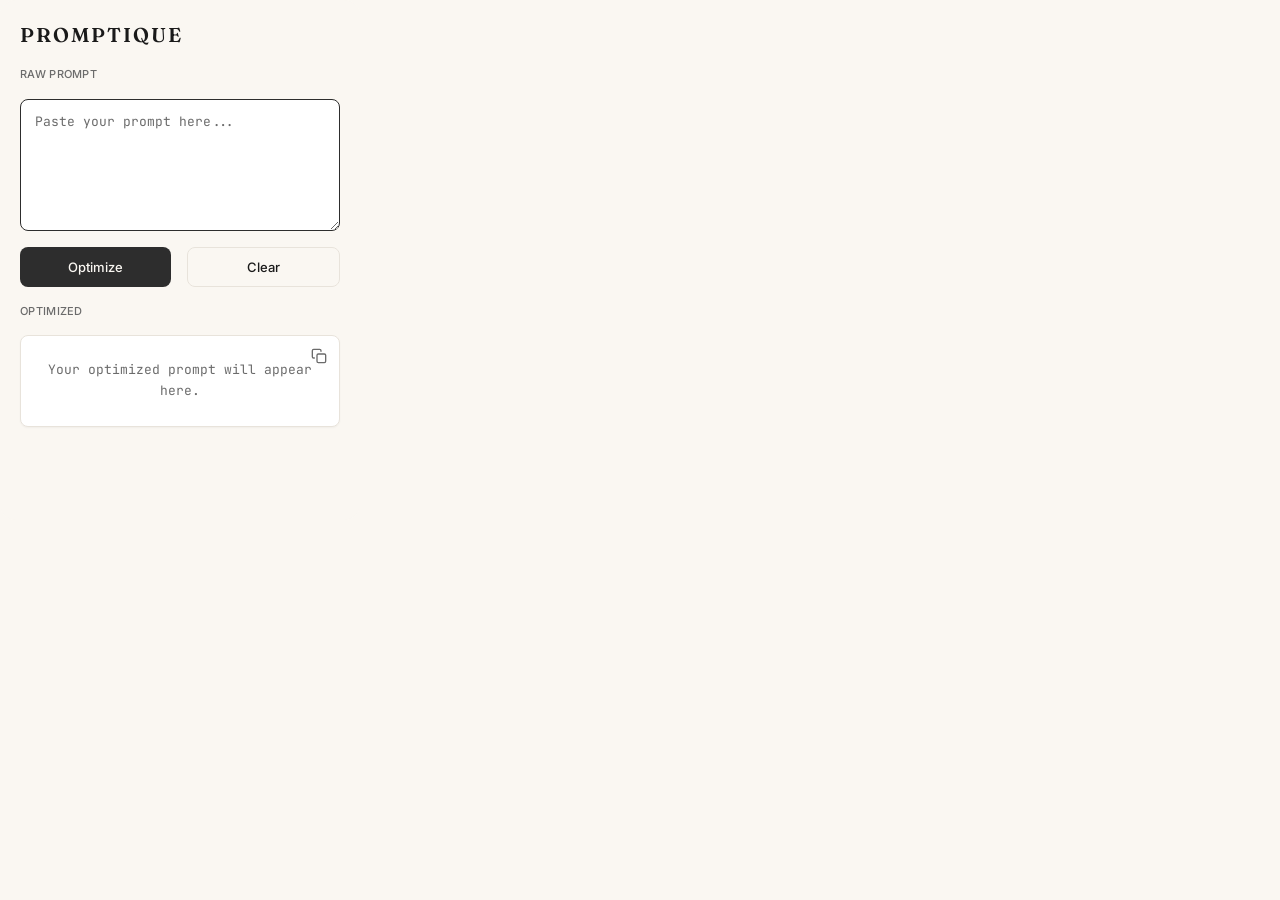
==== extension/popup.html @ b907c701 "Initial public release — Promptique v0.2" ====
<!DOCTYPE html>
<html lang="en">
<head>
  <meta charset="UTF-8">
  <title>Promptique</title>
  <link rel="preconnect" href="https://fonts.googleapis.com">
  <link rel="preconnect" href="https://fonts.gstatic.com" crossorigin>
  <link href="https://fonts.googleapis.com/css2?family=Fraunces:opsz,wght@9..144,500;9..144,600;9..144,700&family=Inter:wght@400;500;600&family=JetBrains+Mono:wght@400;500&display=swap" rel="stylesheet">
  <link rel="stylesheet" href="styles.css">
  <style>
    html, body {
      width: 360px;
      height: 520px;
      border-radius: 16px;
      overflow: hidden;
    }
    .app { height: 100%; border-radius: 16px; }
  </style>
</head>
<body>
  <div class="app">
    <div class="header">
      <h1>Promptique</h1>
    </div>

    <label class="label" for="userPrompt">Raw prompt</label>
    <textarea id="userPrompt" class="textarea" placeholder="Paste your prompt here..." spellcheck="false" autofocus></textarea>

    <div class="btn-row">
      <button id="optimizeBtn" class="btn">Optimize</button>
      <button id="clearBtn" class="btn btn-secondary" hidden>Clear</button>
    </div>

    <div id="errorBanner" class="error-banner" role="alert"></div>

    <label class="label">Optimized</label>
    <div id="result" class="result is-empty" aria-live="polite">
      <div class="result-scroll"><span id="resultText">Your optimized prompt will appear here.</span></div>
      <button id="copyBtn" class="icon-btn copy-btn" aria-label="Copy to clipboard" title="Copy" hidden>
        <svg viewBox="0 0 24 24" fill="none" stroke="currentColor" stroke-width="2" stroke-linecap="round" stroke-linejoin="round"><rect x="9" y="9" width="13" height="13" rx="2" ry="2"/><path d="M5 15H4a2 2 0 0 1-2-2V4a2 2 0 0 1 2-2h9a2 2 0 0 1 2 2v1"/></svg>
      </button>
      <span id="copiedFlash" class="copied-flash">Copied</span>
    </div>
  </div>

  <script type="module" src="popup.js"></script>
</body>
</html>
---- extension/styles.css ----
/* Promptique — shared styles ("Ink & Paper" theme, section 14 of the spec) */

:root {
  --bg: #FAF7F2;
  --surface: #FFFFFF;
  --text: #1A1A1A;
  --text-muted: #6B6B6B;
  --accent: #2D2D2D;
  --accent-hover: #000000;
  --accent-disabled: #9A9A9A;
  --border: #E8E3DB;
  --success: #4A7C59;
  --error: #B84A3E;
  --error-bg: #FDF4F2;
  --radius: 8px;
  --gap: 16px;
  --pad: 20px;
}

* { box-sizing: border-box; }

html, body {
  margin: 0;
  padding: 0;
  background: var(--bg);
  color: var(--text);
  font-family: 'Inter', -apple-system, BlinkMacSystemFont, "Segoe UI", sans-serif;
  font-size: 13px;
  font-weight: 400;
  line-height: 1.5;
}

.app {
  display: flex;
  flex-direction: column;
  gap: var(--gap);
  padding: var(--pad);
}

.header {
  display: flex;
  align-items: center;
  justify-content: space-between;
}

.header h1 {
  margin: 0;
  font-family: 'Fraunces', Georgia, 'Times New Roman', serif;
  font-size: 20px;
  font-weight: 600;
  letter-spacing: 2px;
  text-transform: uppercase;
  font-feature-settings: "ss01";
}

.icon-btn {
  background: transparent;
  border: 0;
  padding: 4px;
  cursor: pointer;
  color: var(--text-muted);
  display: inline-flex;
  align-items: center;
  justify-content: center;
  border-radius: 4px;
  transition: color 150ms ease, background 150ms ease;
}
.icon-btn:hover { color: var(--text); }
.icon-btn:focus-visible { outline: none; color: var(--text); background: rgba(45, 45, 45, 0.08); }
.icon-btn svg { width: 16px; height: 16px; }

.label {
  font-size: 11px;
  font-weight: 500;
  letter-spacing: 0.3px;
  text-transform: uppercase;
  color: var(--text-muted);
}

.textarea,
.input {
  width: 100%;
  background: var(--surface);
  border: 1px solid var(--border);
  border-radius: var(--radius);
  padding: 12px 14px;
  color: var(--text);
  font-family: 'JetBrains Mono', ui-monospace, "SF Mono", Menlo, Consolas, monospace;
  font-size: 13px;
  line-height: 1.6;
  resize: vertical;
  transition: border-color 150ms ease;
}
.textarea:focus,
.input:focus {
  outline: none;
  border-color: var(--accent);
}
.textarea::placeholder,
.input::placeholder { color: var(--text-muted); }

.textarea { min-height: 132px; max-height: 220px; }

.btn {
  width: 100%;
  height: 40px;
  flex-shrink: 0;
  background: var(--accent);
  color: var(--bg);
  border: 0;
  border-radius: var(--radius);
  font-family: inherit;
  font-size: 13px;
  font-weight: 500;
  cursor: pointer;
  display: inline-flex;
  align-items: center;
  justify-content: center;
  transition: background 150ms ease, color 150ms ease, border-color 150ms ease;
}
.btn:hover { background: var(--accent-hover); }
.btn:focus-visible { outline: none; background: var(--accent-hover); }
.btn:disabled { background: var(--accent-disabled); cursor: wait; }

.btn-row {
  display: flex;
  gap: var(--gap);
}
.btn-row .btn {
  flex: 1 1 0;
  width: auto;
}

.btn.btn-secondary {
  background: transparent;
  color: var(--text);
  border: 1px solid var(--border);
}
.btn.btn-secondary:hover {
  background: rgba(45, 45, 45, 0.04);
  border-color: var(--text);
}
.btn.btn-secondary:focus-visible {
  background: rgba(45, 45, 45, 0.04);
  border-color: var(--text);
}

.spinner {
  width: 16px;
  height: 16px;
  border: 2px solid rgba(250, 247, 242, 0.3);
  border-top-color: var(--bg);
  border-radius: 50%;
  animation: promptique-spin 0.8s linear infinite;
}
@keyframes promptique-spin { to { transform: rotate(360deg); } }

.result {
  position: relative;
  background: var(--surface);
  border: 1px solid var(--border);
  border-radius: var(--radius);
  min-height: 92px;
  max-height: 200px;
  box-shadow: 0 1px 2px rgba(0, 0, 0, 0.04);
  overflow: hidden;
  display: flex;
}
.result-scroll {
  flex: 1 1 auto;
  min-height: 0;
  overflow-y: auto;
  padding: 14px;
  font-family: 'JetBrains Mono', ui-monospace, "SF Mono", Menlo, Consolas, monospace;
  font-size: 13px;
  line-height: 1.6;
  color: var(--text);
  white-space: pre-wrap;
  word-wrap: break-word;
}
.result:not(.is-empty) .result-scroll { padding-right: 40px; }
.result.is-empty .result-scroll {
  display: flex;
  align-items: center;
  justify-content: center;
  text-align: center;
  color: var(--text-muted);
}

.copy-btn {
  position: absolute;
  top: 8px;
  right: 8px;
}

.copied-flash {
  position: absolute;
  top: 10px;
  right: 34px;
  font-size: 11px;
  font-weight: 500;
  color: var(--success);
  opacity: 0;
  pointer-events: none;
  transition: opacity 150ms ease;
}
.copied-flash.show { opacity: 1; }

.error-banner {
  background: var(--error-bg);
  color: var(--error);
  border-radius: var(--radius);
  padding: 10px 12px;
  font-size: 12px;
  line-height: 1.5;
  display: none;
}
.error-banner.show { display: block; }

.hint {
  font-size: 12px;
  color: var(--text-muted);
}
.hint a {
  color: var(--text);
  text-decoration: underline;
  text-underline-offset: 2px;
}
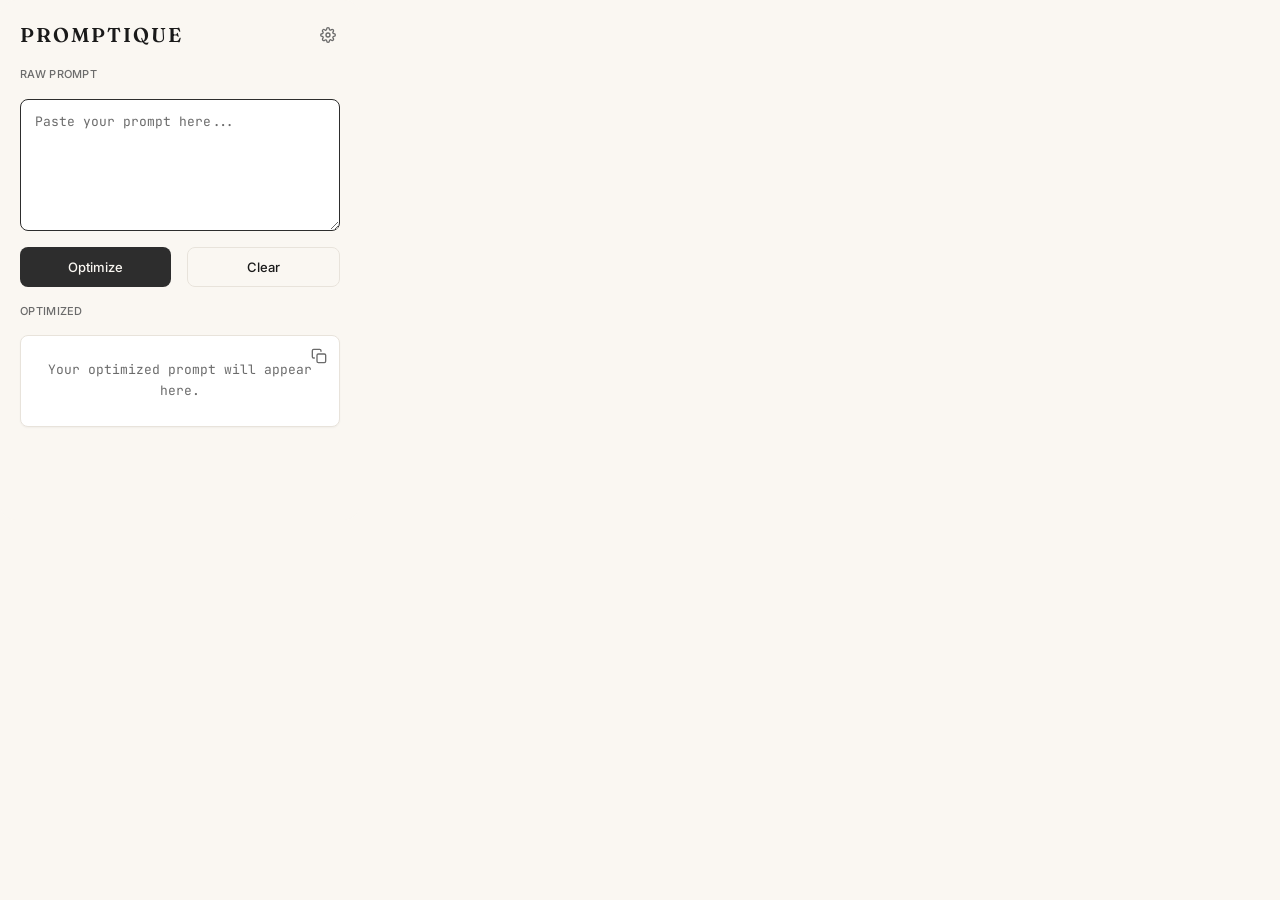
==== commit cdbb1baf: "feat:Add v0.3.0 — opt-in BYOK fallback (settings modal, direct-Gemini path, auto-trigger after 2 rec" ====
--- a/extension/popup.html
+++ b/extension/popup.html
@@ -1,48 +1,102 @@
-<!DOCTYPE html>
+<!doctype html>
 <html lang="en">
-<head>
-  <meta charset="UTF-8">
-  <title>Promptique</title>
-  <link rel="preconnect" href="https://fonts.googleapis.com">
-  <link rel="preconnect" href="https://fonts.gstatic.com" crossorigin>
-  <link href="https://fonts.googleapis.com/css2?family=Fraunces:opsz,wght@9..144,500;9..144,600;9..144,700&family=Inter:wght@400;500;600&family=JetBrains+Mono:wght@400;500&display=swap" rel="stylesheet">
-  <link rel="stylesheet" href="styles.css">
-  <style>
-    html, body {
-      width: 360px;
-      height: 520px;
-      border-radius: 16px;
-      overflow: hidden;
-    }
-    .app { height: 100%; border-radius: 16px; }
-  </style>
-</head>
-<body>
-  <div class="app">
-    <div class="header">
-      <h1>Promptique</h1>
+  <head>
+    <meta charset="UTF-8" />
+    <title>Promptique</title>
+    <link rel="preconnect" href="https://fonts.googleapis.com" />
+    <link rel="preconnect" href="https://fonts.gstatic.com" crossorigin />
+    <link
+      href="https://fonts.googleapis.com/css2?family=Fraunces:opsz,wght@9..144,500;9..144,600;9..144,700&family=Inter:wght@400;500;600&family=JetBrains+Mono:wght@400;500&display=swap"
+      rel="stylesheet"
+    />
+    <link rel="stylesheet" href="styles.css" />
+    <style>
+      html,
+      body {
+        width: 360px;
+        height: 520px;
+        border-radius: 16px;
+        overflow: hidden;
+      }
+      .app {
+        height: 100%;
+        border-radius: 16px;
+      }
+    </style>
+  </head>
+  <body>
+    <div class="app">
+      <div class="header">
+        <h1>Promptique</h1>
+        <div class="header-meta">
+          <span class="key-pill" data-key-pill hidden>Using your key</span>
+          <button
+            id="settingsBtn"
+            class="icon-btn"
+            aria-label="Settings"
+            title="Settings"
+          >
+            <svg
+              viewBox="0 0 24 24"
+              fill="none"
+              stroke="currentColor"
+              stroke-width="2"
+              stroke-linecap="round"
+              stroke-linejoin="round"
+            >
+              <circle cx="12" cy="12" r="3"></circle>
+              <path
+                d="M19.4 15a1.65 1.65 0 0 0 .33 1.82l.06.06a2 2 0 1 1-2.83 2.83l-.06-.06a1.65 1.65 0 0 0-1.82-.33 1.65 1.65 0 0 0-1 1.51V21a2 2 0 1 1-4 0v-.09A1.65 1.65 0 0 0 9 19.4a1.65 1.65 0 0 0-1.82.33l-.06.06a2 2 0 1 1-2.83-2.83l.06-.06a1.65 1.65 0 0 0 .33-1.82 1.65 1.65 0 0 0-1.51-1H3a2 2 0 1 1 0-4h.09A1.65 1.65 0 0 0 4.6 9a1.65 1.65 0 0 0-.33-1.82l-.06-.06a2 2 0 1 1 2.83-2.83l.06.06a1.65 1.65 0 0 0 1.82.33H9a1.65 1.65 0 0 0 1-1.51V3a2 2 0 1 1 4 0v.09a1.65 1.65 0 0 0 1 1.51 1.65 1.65 0 0 0 1.82-.33l.06-.06a2 2 0 1 1 2.83 2.83l-.06.06a1.65 1.65 0 0 0-.33 1.82V9a1.65 1.65 0 0 0 1.51 1H21a2 2 0 1 1 0 4h-.09a1.65 1.65 0 0 0-1.51 1z"
+              ></path>
+            </svg>
+          </button>
+        </div>
+      </div>
+
+      <label class="label" for="userPrompt">Raw prompt</label>
+      <textarea
+        id="userPrompt"
+        class="textarea"
+        placeholder="Paste your prompt here..."
+        spellcheck="false"
+        autofocus
+      ></textarea>
+
+      <div class="btn-row">
+        <button id="optimizeBtn" class="btn">Optimize</button>
+        <button id="clearBtn" class="btn btn-secondary" hidden>Clear</button>
+      </div>
+
+      <div id="errorBanner" class="error-banner" role="alert"></div>
+
+      <label class="label">Optimized</label>
+      <div id="result" class="result is-empty" aria-live="polite">
+        <div class="result-scroll">
+          <span id="resultText">Your optimized prompt will appear here.</span>
+        </div>
+        <button
+          id="copyBtn"
+          class="icon-btn copy-btn"
+          aria-label="Copy to clipboard"
+          title="Copy"
+          hidden
+        >
+          <svg
+            viewBox="0 0 24 24"
+            fill="none"
+            stroke="currentColor"
+            stroke-width="2"
+            stroke-linecap="round"
+            stroke-linejoin="round"
+          >
+            <rect x="9" y="9" width="13" height="13" rx="2" ry="2" />
+            <path d="M5 15H4a2 2 0 0 1-2-2V4a2 2 0 0 1 2-2h9a2 2 0 0 1 2 2v1" />
+          </svg>
+        </button>
+        <span id="copiedFlash" class="copied-flash">Copied</span>
+      </div>
     </div>
 
-    <label class="label" for="userPrompt">Raw prompt</label>
-    <textarea id="userPrompt" class="textarea" placeholder="Paste your prompt here..." spellcheck="false" autofocus></textarea>
-
-    <div class="btn-row">
-      <button id="optimizeBtn" class="btn">Optimize</button>
-      <button id="clearBtn" class="btn btn-secondary" hidden>Clear</button>
-    </div>
-
-    <div id="errorBanner" class="error-banner" role="alert"></div>
-
-    <label class="label">Optimized</label>
-    <div id="result" class="result is-empty" aria-live="polite">
-      <div class="result-scroll"><span id="resultText">Your optimized prompt will appear here.</span></div>
-      <button id="copyBtn" class="icon-btn copy-btn" aria-label="Copy to clipboard" title="Copy" hidden>
-        <svg viewBox="0 0 24 24" fill="none" stroke="currentColor" stroke-width="2" stroke-linecap="round" stroke-linejoin="round"><rect x="9" y="9" width="13" height="13" rx="2" ry="2"/><path d="M5 15H4a2 2 0 0 1-2-2V4a2 2 0 0 1 2-2h9a2 2 0 0 1 2 2v1"/></svg>
-      </button>
-      <span id="copiedFlash" class="copied-flash">Copied</span>
-    </div>
-  </div>
-
-  <script type="module" src="popup.js"></script>
-</body>
+    <script type="module" src="popup.js"></script>
+  </body>
 </html>
--- a/extension/styles.css
+++ b/extension/styles.css
@@ -1,30 +1,38 @@
-/* Promptique — shared styles ("Ink & Paper" theme, section 14 of the spec) */
+/* Shared Ink & Paper styles. */
 
 :root {
-  --bg: #FAF7F2;
-  --surface: #FFFFFF;
-  --text: #1A1A1A;
-  --text-muted: #6B6B6B;
-  --accent: #2D2D2D;
+  --bg: #faf7f2;
+  --surface: #ffffff;
+  --text: #1a1a1a;
+  --text-muted: #6b6b6b;
+  --accent: #2d2d2d;
   --accent-hover: #000000;
-  --accent-disabled: #9A9A9A;
-  --border: #E8E3DB;
-  --success: #4A7C59;
-  --error: #B84A3E;
-  --error-bg: #FDF4F2;
+  --accent-disabled: #9a9a9a;
+  --border: #e8e3db;
+  --success: #4a7c59;
+  --error: #b84a3e;
+  --error-bg: #fdf4f2;
   --radius: 8px;
   --gap: 16px;
   --pad: 20px;
 }
 
-* { box-sizing: border-box; }
-
-html, body {
+* {
+  box-sizing: border-box;
+}
+
+html,
+body {
   margin: 0;
   padding: 0;
   background: var(--bg);
   color: var(--text);
-  font-family: 'Inter', -apple-system, BlinkMacSystemFont, "Segoe UI", sans-serif;
+  font-family:
+    "Inter",
+    -apple-system,
+    BlinkMacSystemFont,
+    "Segoe UI",
+    sans-serif;
   font-size: 13px;
   font-weight: 400;
   line-height: 1.5;
@@ -45,7 +53,7 @@
 
 .header h1 {
   margin: 0;
-  font-family: 'Fraunces', Georgia, 'Times New Roman', serif;
+  font-family: "Fraunces", Georgia, "Times New Roman", serif;
   font-size: 20px;
   font-weight: 600;
   letter-spacing: 2px;
@@ -63,11 +71,22 @@
   align-items: center;
   justify-content: center;
   border-radius: 4px;
-  transition: color 150ms ease, background 150ms ease;
-}
-.icon-btn:hover { color: var(--text); }
-.icon-btn:focus-visible { outline: none; color: var(--text); background: rgba(45, 45, 45, 0.08); }
-.icon-btn svg { width: 16px; height: 16px; }
+  transition:
+    color 150ms ease,
+    background 150ms ease;
+}
+.icon-btn:hover {
+  color: var(--text);
+}
+.icon-btn:focus-visible {
+  outline: none;
+  color: var(--text);
+  background: rgba(45, 45, 45, 0.08);
+}
+.icon-btn svg {
+  width: 16px;
+  height: 16px;
+}
 
 .label {
   font-size: 11px;
@@ -85,7 +104,8 @@
   border-radius: var(--radius);
   padding: 12px 14px;
   color: var(--text);
-  font-family: 'JetBrains Mono', ui-monospace, "SF Mono", Menlo, Consolas, monospace;
+  font-family:
+    "JetBrains Mono", ui-monospace, "SF Mono", Menlo, Consolas, monospace;
   font-size: 13px;
   line-height: 1.6;
   resize: vertical;
@@ -97,9 +117,14 @@
   border-color: var(--accent);
 }
 .textarea::placeholder,
-.input::placeholder { color: var(--text-muted); }
-
-.textarea { min-height: 132px; max-height: 220px; }
+.input::placeholder {
+  color: var(--text-muted);
+}
+
+.textarea {
+  min-height: 132px;
+  max-height: 220px;
+}
 
 .btn {
   width: 100%;
@@ -116,11 +141,22 @@
   display: inline-flex;
   align-items: center;
   justify-content: center;
-  transition: background 150ms ease, color 150ms ease, border-color 150ms ease;
-}
-.btn:hover { background: var(--accent-hover); }
-.btn:focus-visible { outline: none; background: var(--accent-hover); }
-.btn:disabled { background: var(--accent-disabled); cursor: wait; }
+  transition:
+    background 150ms ease,
+    color 150ms ease,
+    border-color 150ms ease;
+}
+.btn:hover {
+  background: var(--accent-hover);
+}
+.btn:focus-visible {
+  outline: none;
+  background: var(--accent-hover);
+}
+.btn:disabled {
+  background: var(--accent-disabled);
+  cursor: wait;
+}
 
 .btn-row {
   display: flex;
@@ -153,7 +189,11 @@
   border-radius: 50%;
   animation: promptique-spin 0.8s linear infinite;
 }
-@keyframes promptique-spin { to { transform: rotate(360deg); } }
+@keyframes promptique-spin {
+  to {
+    transform: rotate(360deg);
+  }
+}
 
 .result {
   position: relative;
@@ -171,14 +211,17 @@
   min-height: 0;
   overflow-y: auto;
   padding: 14px;
-  font-family: 'JetBrains Mono', ui-monospace, "SF Mono", Menlo, Consolas, monospace;
+  font-family:
+    "JetBrains Mono", ui-monospace, "SF Mono", Menlo, Consolas, monospace;
   font-size: 13px;
   line-height: 1.6;
   color: var(--text);
   white-space: pre-wrap;
   word-wrap: break-word;
 }
-.result:not(.is-empty) .result-scroll { padding-right: 40px; }
+.result:not(.is-empty) .result-scroll {
+  padding-right: 40px;
+}
 .result.is-empty .result-scroll {
   display: flex;
   align-items: center;
@@ -204,7 +247,9 @@
   pointer-events: none;
   transition: opacity 150ms ease;
 }
-.copied-flash.show { opacity: 1; }
+.copied-flash.show {
+  opacity: 1;
+}
 
 .error-banner {
   background: var(--error-bg);
@@ -215,7 +260,9 @@
   line-height: 1.5;
   display: none;
 }
-.error-banner.show { display: block; }
+.error-banner.show {
+  display: block;
+}
 
 .hint {
   font-size: 12px;
@@ -226,3 +273,135 @@
   text-decoration: underline;
   text-underline-offset: 2px;
 }
+
+/* Gear button + "Using your key" pill */
+.header-meta {
+  display: flex;
+  align-items: center;
+  gap: 8px;
+}
+
+.key-pill {
+  font-size: 10px;
+  font-weight: 500;
+  letter-spacing: 0.3px;
+  text-transform: uppercase;
+  color: var(--success);
+  border: 1px solid var(--success);
+  border-radius: 999px;
+  padding: 3px 8px;
+  white-space: nowrap;
+}
+
+/* Settings modal */
+.settings-backdrop {
+  position: fixed;
+  inset: 0;
+  background: rgba(26, 26, 26, 0.32);
+  display: flex;
+  align-items: center;
+  justify-content: center;
+  padding: 20px;
+  z-index: 50;
+}
+.settings-backdrop[hidden] {
+  display: none;
+}
+
+.settings-modal {
+  position: relative;
+  background: var(--bg);
+  border: 1px solid var(--border);
+  border-radius: 12px;
+  box-shadow: 0 8px 24px rgba(0, 0, 0, 0.12);
+  padding: 20px;
+  width: 100%;
+  max-width: 360px;
+  max-height: 100%;
+  overflow-y: auto;
+  display: flex;
+  flex-direction: column;
+  gap: 12px;
+  font-family:
+    "Inter",
+    -apple-system,
+    BlinkMacSystemFont,
+    "Segoe UI",
+    sans-serif;
+}
+
+.settings-close {
+  position: absolute;
+  top: 8px;
+  right: 8px;
+}
+
+.settings-title {
+  margin: 0;
+  font-size: 15px;
+  font-weight: 600;
+  color: var(--text);
+  padding-right: 24px;
+}
+
+.settings-prefix {
+  margin: 0;
+  font-size: 12px;
+  color: var(--text);
+  background: var(--error-bg);
+  border-radius: var(--radius);
+  padding: 8px 10px;
+  line-height: 1.5;
+}
+
+.settings-body {
+  margin: 0;
+  font-size: 12px;
+  color: var(--text-muted);
+  line-height: 1.5;
+}
+
+.settings-link {
+  margin: 0;
+  font-size: 12px;
+}
+.settings-link a {
+  color: var(--text);
+  text-decoration: underline;
+  text-underline-offset: 2px;
+}
+
+.settings-input {
+  font-family:
+    "JetBrains Mono", ui-monospace, "SF Mono", Menlo, Consolas, monospace;
+  font-size: 12px;
+}
+
+.settings-error {
+  margin: 0;
+  font-size: 12px;
+  color: var(--error);
+}
+
+.settings-saved {
+  margin: 0;
+  font-size: 12px;
+  color: var(--success);
+}
+
+.settings-actions {
+  display: flex;
+  gap: 8px;
+  margin-top: 4px;
+}
+.settings-actions .btn {
+  flex: 1 1 0;
+  width: auto;
+}
+
+.settings-foot {
+  margin: 0;
+  font-size: 11px;
+  color: var(--text-muted);
+  line-height: 1.5;
+}
